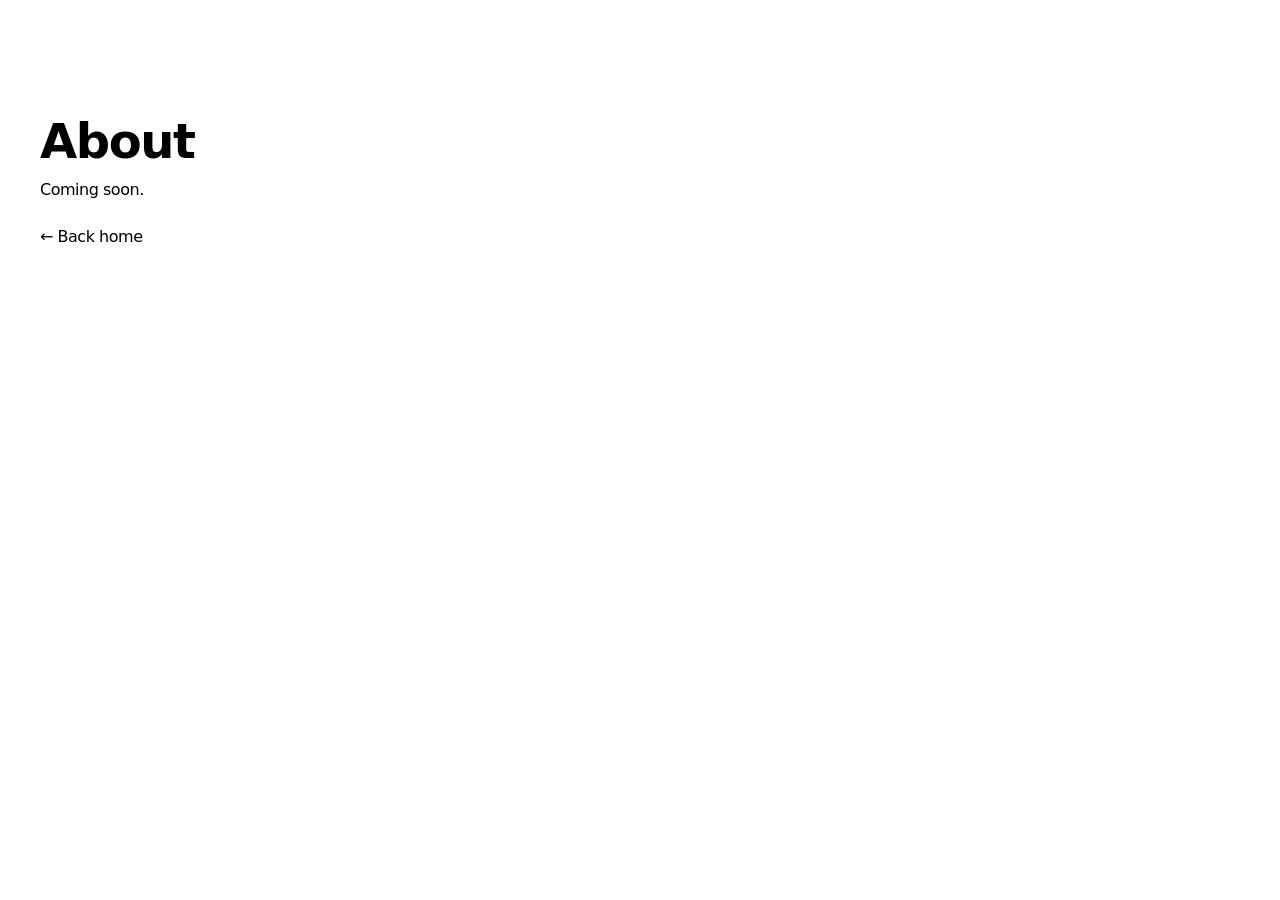
==== about/index.html @ 15b497d1 "https://taylordesigner.framer.website/ website copy home page" ====
<!DOCTYPE html>
<html lang="en">
  <head>
    <meta charset="UTF-8" />
    <meta name="viewport" content="width=device-width, initial-scale=1.0" />
    <title>About — Taylor</title>
    <link rel="stylesheet" href="../assets/css/main.css" />
  </head>
  <body>
    <main style="padding: 120px var(--pad-x)">
      <h1 class="heading-xl" style="font-size: 48px">About</h1>
      <p style="margin-top: 16px">Coming soon.</p>
      <p style="margin-top: 24px"><a href="../">← Back home</a></p>
    </main>
  </body>
</html>
---- assets/css/main.css ----
@import url("./base/tokens.css");
@import url("./base/reset.css");
@import url("./base/typography.css");
@import url("./base/utilities.css");

@import url("./components/section-meta.css");
@import url("./components/button.css");
@import url("./components/nav.css");

@import url("./sections/hero.css");
@import url("./sections/intro.css");
@import url("./sections/works.css");
@import url("./sections/services.css");
@import url("./sections/process.css");
@import url("./sections/testimonials.css");
@import url("./sections/stats.css");
@import url("./sections/articles.css");
@import url("./sections/cta-footer.css");
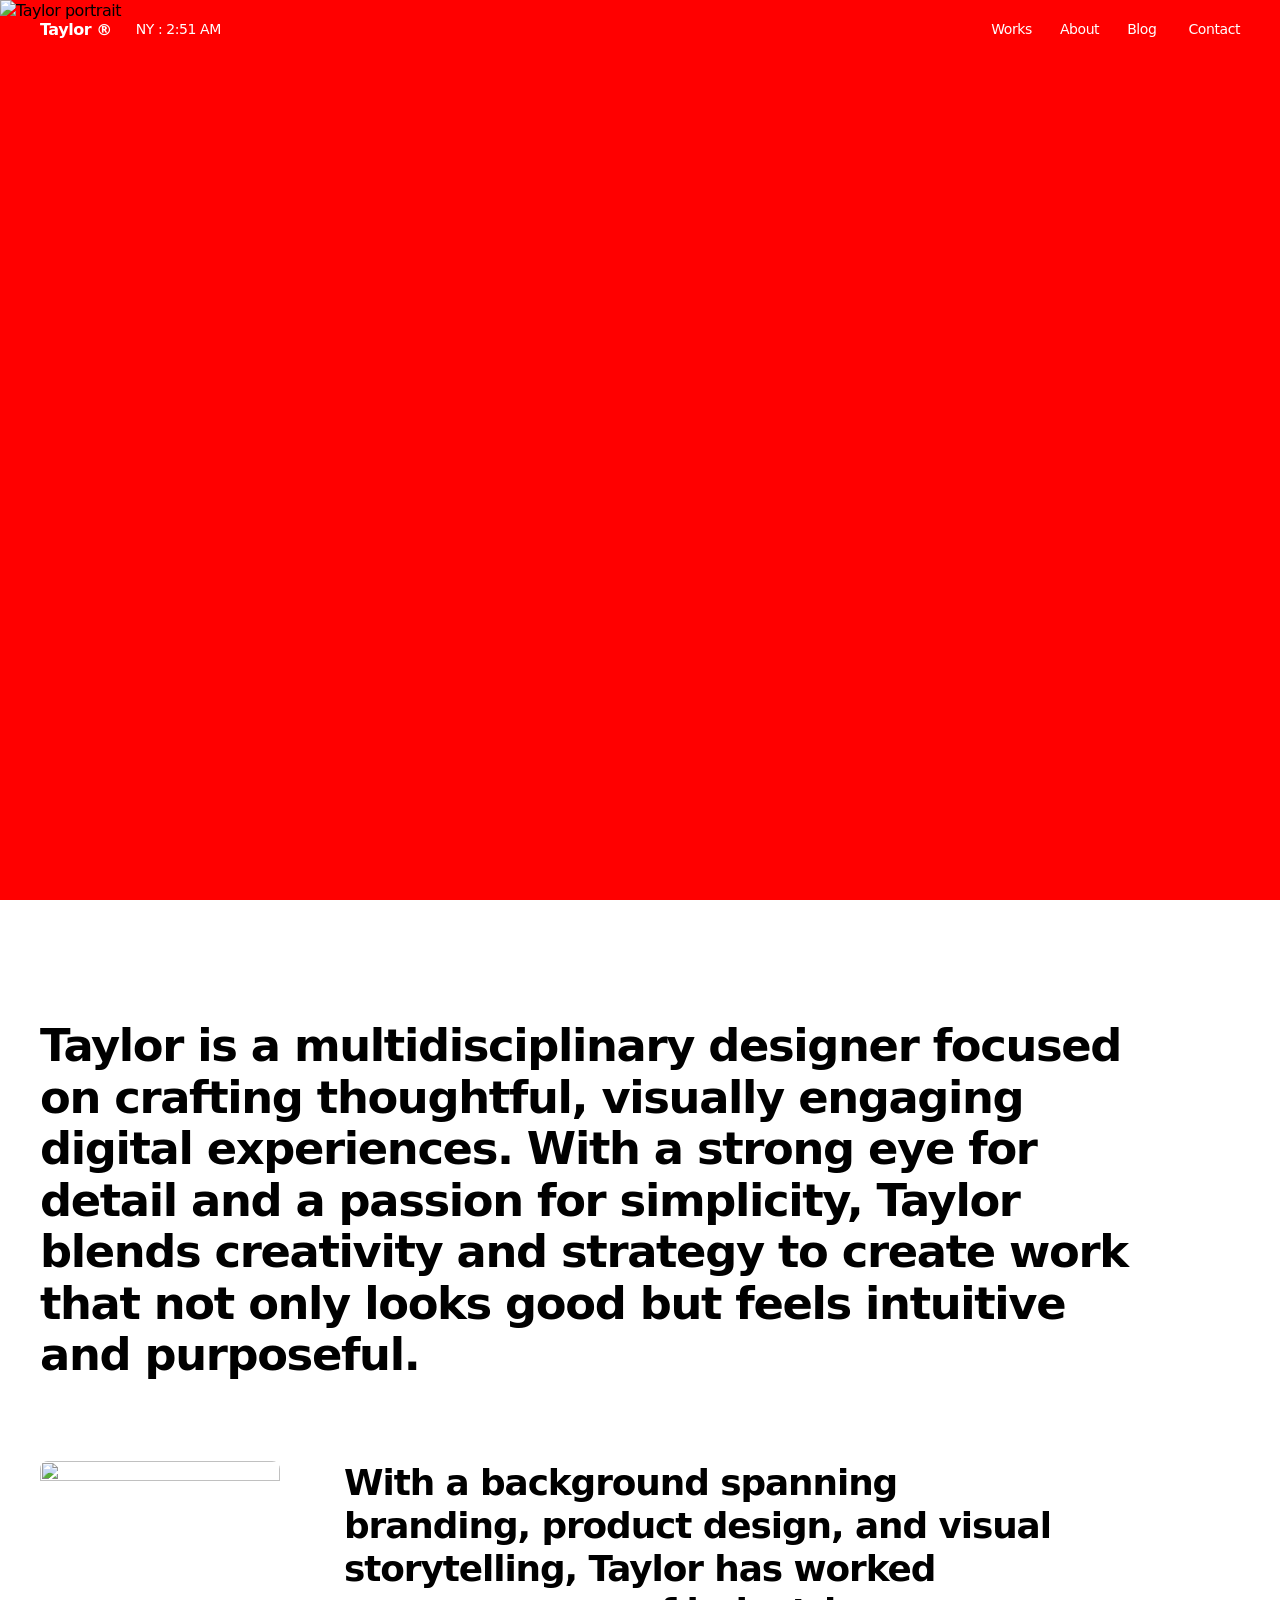
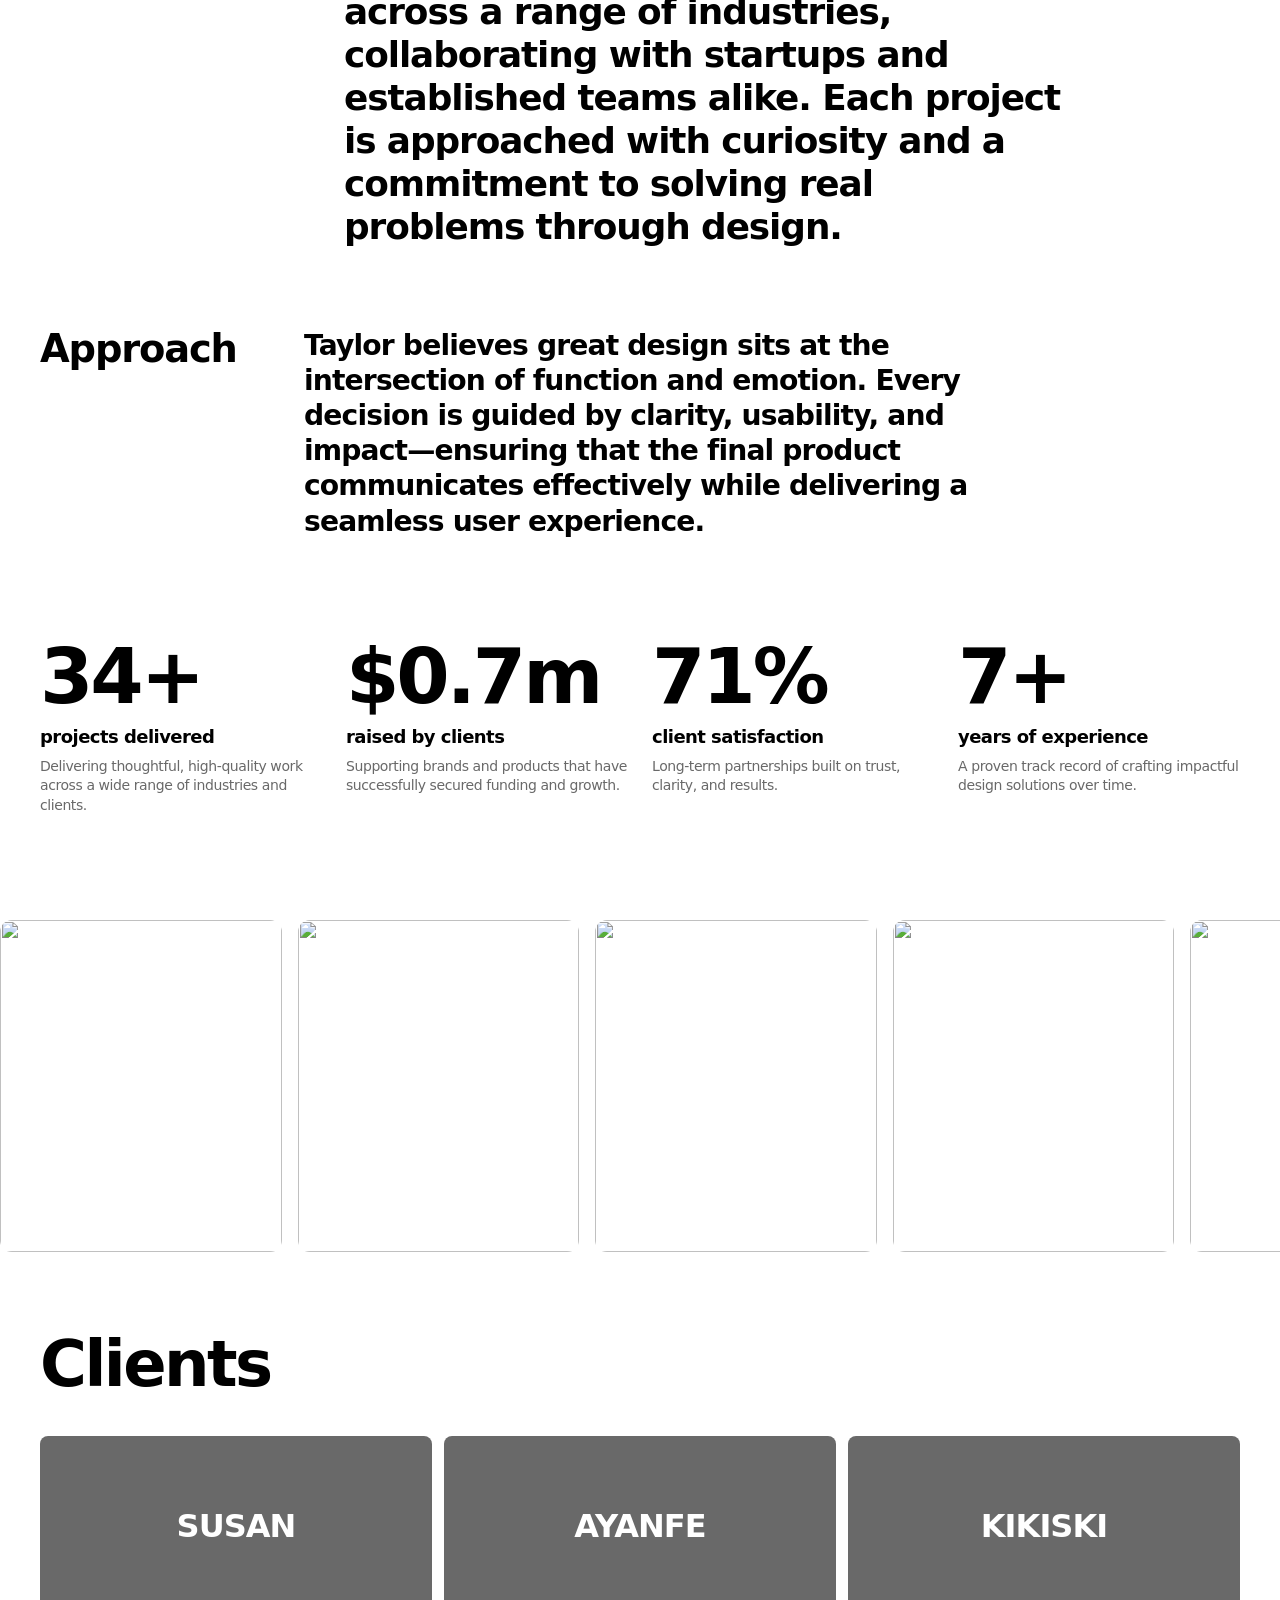
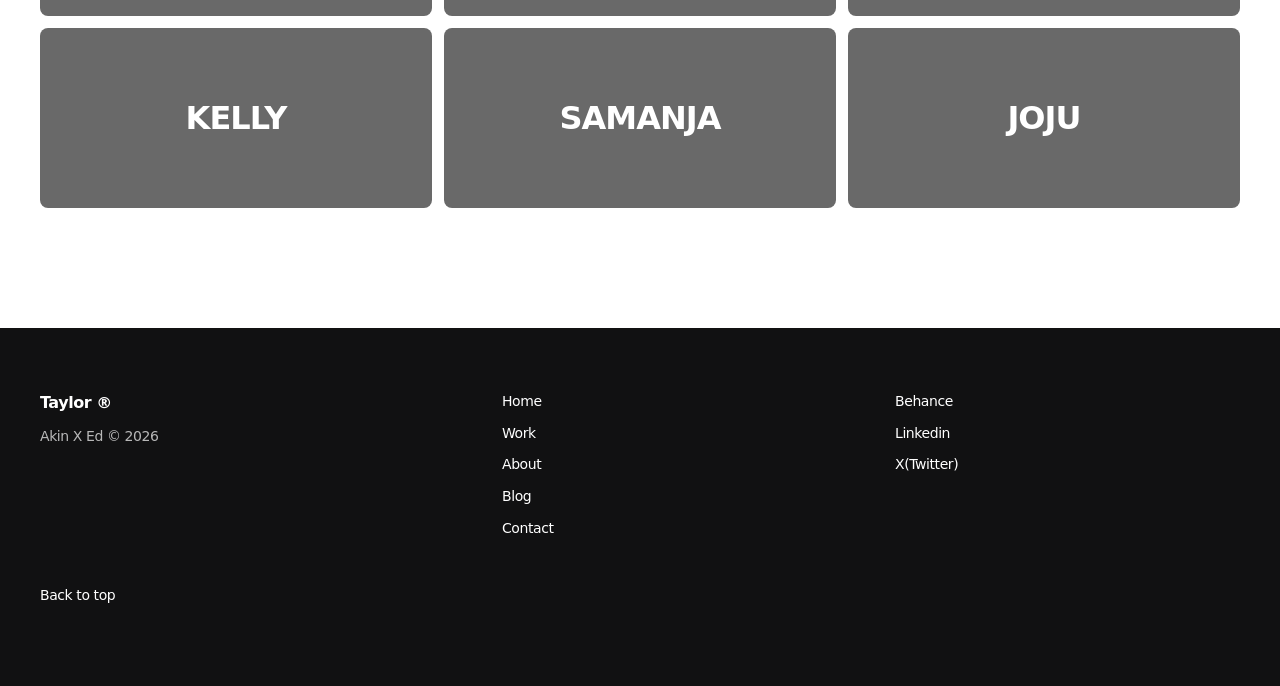
==== commit 60850270: "inner pages added" ====
--- a/about/index.html
+++ b/about/index.html
@@ -1,16 +1,215 @@
 <!DOCTYPE html>
-<html lang="en">
+<html lang="en" class="lenis lenis-smooth">
   <head>
     <meta charset="UTF-8" />
     <meta name="viewport" content="width=device-width, initial-scale=1.0" />
     <title>About — Taylor</title>
+    <meta
+      name="description"
+      content="Taylor is a multidisciplinary designer focused on crafting thoughtful, visually engaging digital experiences."
+    />
+    <link rel="preconnect" href="https://rsms.me/" />
+    <link rel="stylesheet" href="https://rsms.me/inter/inter.css" />
     <link rel="stylesheet" href="../assets/css/main.css" />
   </head>
-  <body>
-    <main style="padding: 120px var(--pad-x)">
-      <h1 class="heading-xl" style="font-size: 48px">About</h1>
-      <p style="margin-top: 16px">Coming soon.</p>
-      <p style="margin-top: 24px"><a href="../">← Back home</a></p>
+  <body id="top">
+    <header class="nav" data-theme="light-on-dark">
+      <a class="nav__logo" href="../">Taylor ®</a>
+      <div class="nav__clock" aria-live="polite">
+        NY : <span id="ny-time">--:--</span>
+      </div>
+      <nav class="nav__links" aria-label="Primary">
+        <a href="../work/">Works</a>
+        <a href="./">About</a>
+        <a href="../blog/">Blog</a>
+      </nav>
+      <a class="nav__contact" href="../contact/">Contact</a>
+      <button class="nav__menu" type="button" aria-label="Open menu">Menu</button>
+    </header>
+
+    <div class="nav__drawer" aria-hidden="true">
+      <button class="nav__drawer-close" type="button">Close</button>
+      <nav class="nav__drawer-links" aria-label="Mobile">
+        <a href="../work/">Works</a>
+        <a href="./">About</a>
+        <a href="../blog/">Blog</a>
+        <a href="../contact/">Contact</a>
+      </nav>
+    </div>
+
+    <main>
+      <section class="about-hero" aria-label="About hero">
+        <img
+          src="https://framerusercontent.com/images/Sf0yUVCuc4acAxJSFRbZYrXDlk.png"
+          alt="Taylor portrait"
+          fetchpriority="high"
+        />
+      </section>
+
+      <section class="about-page">
+        <p class="about-page__lead">
+          Taylor is a multidisciplinary designer focused on crafting thoughtful,
+          visually engaging digital experiences. With a strong eye for detail and
+          a passion for simplicity, Taylor blends creativity and strategy to
+          create work that not only looks good but feels intuitive and
+          purposeful.
+        </p>
+
+        <div class="about-page__row">
+          <img
+            class="about-page__portrait"
+            src="https://framerusercontent.com/images/dLEfame0c2RVR3xQPqmgX5XBg.png"
+            alt=""
+          />
+          <p class="about-page__body">
+            With a background spanning branding, product design, and visual
+            storytelling, Taylor has worked across a range of industries,
+            collaborating with startups and established teams alike. Each
+            project is approached with curiosity and a commitment to solving
+            real problems through design.
+          </p>
+        </div>
+
+        <div class="about-page__approach">
+          <h2>Approach</h2>
+          <p>
+            Taylor believes great design sits at the intersection of function
+            and emotion. Every decision is guided by clarity, usability, and
+            impact—ensuring that the final product communicates effectively
+            while delivering a seamless user experience.
+          </p>
+        </div>
+
+        <section class="stats" id="stats" aria-label="Stats">
+          <div class="stats__grid">
+            <article>
+              <p class="stats__num" data-count="47" data-suffix="+">0+</p>
+              <h3>projects delivered</h3>
+              <p>
+                Delivering thoughtful, high-quality work across a wide range of
+                industries and clients.
+              </p>
+            </article>
+            <article>
+              <p
+                class="stats__num"
+                data-count="1.0"
+                data-prefix="$"
+                data-suffix="m"
+                data-decimals="1"
+              >
+                $0.0m
+              </p>
+              <h3>raised by clients</h3>
+              <p>
+                Supporting brands and products that have successfully secured
+                funding and growth.
+              </p>
+            </article>
+            <article>
+              <p class="stats__num" data-count="98" data-suffix="%">0%</p>
+              <h3>client satisfaction</h3>
+              <p>
+                Long-term partnerships built on trust, clarity, and results.
+              </p>
+            </article>
+            <article>
+              <p class="stats__num" data-count="10" data-suffix="+">0+</p>
+              <h3>years of experience</h3>
+              <p>
+                A proven track record of crafting impactful design solutions
+                over time.
+              </p>
+            </article>
+          </div>
+        </section>
+
+        <div class="about-ticker" aria-hidden="true">
+          <div class="about-ticker__track">
+            <img
+              src="https://framerusercontent.com/images/zWbp41sqGi1sQFB4EybGa8SHEk.png"
+              alt=""
+            />
+            <img
+              src="https://framerusercontent.com/images/WntNZqT37Ubadhv0MicSS8RQJTw.png"
+              alt=""
+            />
+            <img
+              src="https://framerusercontent.com/images/C9gF1cuU73PRSZeELYc4MmUxQ.png"
+              alt=""
+            />
+            <img
+              src="https://framerusercontent.com/images/r6Fel7bdc8xkeW6JrHPUTP6c.png"
+              alt=""
+            />
+            <img
+              src="https://framerusercontent.com/images/mYCyUbK2tPg5agFiHwAFkr99bI.png"
+              alt=""
+            />
+            <img
+              src="https://framerusercontent.com/images/zWbp41sqGi1sQFB4EybGa8SHEk.png"
+              alt=""
+            />
+            <img
+              src="https://framerusercontent.com/images/WntNZqT37Ubadhv0MicSS8RQJTw.png"
+              alt=""
+            />
+            <img
+              src="https://framerusercontent.com/images/C9gF1cuU73PRSZeELYc4MmUxQ.png"
+              alt=""
+            />
+            <img
+              src="https://framerusercontent.com/images/r6Fel7bdc8xkeW6JrHPUTP6c.png"
+              alt=""
+            />
+            <img
+              src="https://framerusercontent.com/images/mYCyUbK2tPg5agFiHwAFkr99bI.png"
+              alt=""
+            />
+          </div>
+        </div>
+
+        <section class="about-clients" aria-label="Clients">
+          <h2>Clients</h2>
+          <div class="about-clients__grid">
+            <div class="about-clients__item">Susan</div>
+            <div class="about-clients__item">Ayanfe</div>
+            <div class="about-clients__item">Kikiski</div>
+            <div class="about-clients__item">Kelly</div>
+            <div class="about-clients__item">Samanja</div>
+            <div class="about-clients__item">Joju</div>
+          </div>
+        </section>
+      </section>
     </main>
+
+    <footer class="footer">
+      <div class="footer__brand">
+        <a class="footer__logo" href="../">Taylor ®</a>
+        <p class="footer__credit">Akin X Ed © 2026</p>
+      </div>
+      <nav class="footer__nav" aria-label="Footer">
+        <a href="../">Home</a>
+        <a href="../work/">Work</a>
+        <a href="./">About</a>
+        <a href="../blog/">Blog</a>
+        <a href="../contact/">Contact</a>
+      </nav>
+      <nav class="footer__nav" aria-label="Social">
+        <a href="https://www.behance.net/" target="_blank" rel="noopener"
+          >Behance</a
+        >
+        <a href="https://www.linkedin.com/" target="_blank" rel="noopener"
+          >Linkedin</a
+        >
+        <a href="https://www.x.com/" target="_blank" rel="noopener"
+          >X(Twitter)</a
+        >
+      </nav>
+      <a class="footer__back" href="#top" data-back-to-top>Back to top</a>
+    </footer>
+
+    <script src="https://cdn.jsdelivr.net/npm/lenis@1.1.18/dist/lenis.min.js"></script>
+    <script type="module" src="../assets/js/main.js"></script>
   </body>
 </html>
--- a/assets/css/main.css
+++ b/assets/css/main.css
@@ -16,3 +16,9 @@
 @import url("./sections/stats.css");
 @import url("./sections/articles.css");
 @import url("./sections/cta-footer.css");
+@import url("./sections/page-hero.css");
+@import url("./sections/about-page.css");
+@import url("./sections/work-grid.css");
+@import url("./sections/case-study.css");
+@import url("./sections/blog-post.css");
+@import url("./sections/contact-form.css");
